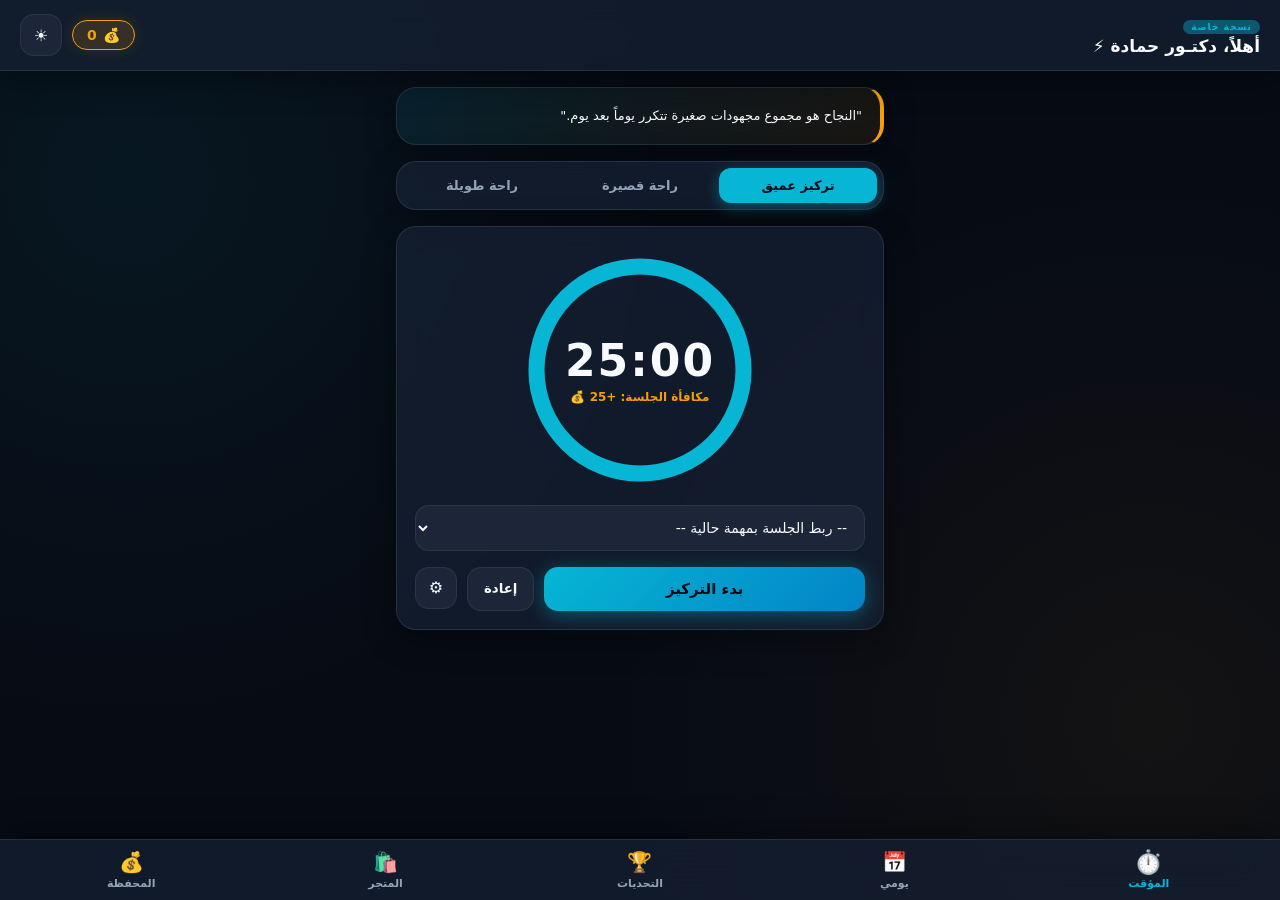
==== index.html @ 81eced26 "Add files via upload" ====
<!DOCTYPE html>
<html lang="ar" dir="rtl">
<head>
  <meta charset="UTF-8">
  <meta name="viewport" content="width=device-width, initial-scale=1.0, maximum-scale=1.0, user-scalable=no">
  <title>إنجاز حمادة - المحترف</title>
  <link rel="manifest" href="manifest.json">
  <link rel="apple-touch-icon" href="icon.png">
  <meta name="theme-color" content="#0b1120">
  <link rel="stylesheet" href="style.css">
</head>
<body>

  <!-- الشريط العلوي الاحترافي -->
  <header class="top-bar">
    <div class="user-greeting">
      <span class="badge">نسخة خاصة</span>
      <h1>أهلاً، دكتـور حمادة ⚡</h1>
    </div>
    <div class="header-actions">
      <div class="wallet-pill" onclick="switchTab('wallet')">
        <span>💰</span>
        <strong id="header-balance">0</strong>
      </div>
      <button id="theme-toggle" class="icon-btn" title="تغيير المظهر">☀️</button>
    </div>
  </header>

  <!-- المحتوى الرئيسي -->
  <main class="container">

    <!-- 1. قسم البومودورو الاحترافي -->
    <section id="tab-pomodoro" class="tab-content active">
      <div class="quote-card glass">
        <p id="daily-quote">"النجاح هو مجموع مجهودات صغيرة تتكرر يوماً بعد يوم."</p>
      </div>

      <div class="pomo-modes glass">
        <button class="mode-btn active" data-mode="focus">تركيز عميق</button>
        <button class="mode-btn" data-mode="short">راحة قصيرة</button>
        <button class="mode-btn" data-mode="long">راحة طويلة</button>
      </div>

      <div class="timer-box glass">
        <div class="timer-circle">
          <svg viewBox="0 0 100 100">
            <circle class="bg-ring" cx="50" cy="50" r="45"></circle>
            <circle id="progress-ring" class="progress-ring" cx="50" cy="50" r="45"></circle>
          </svg>
          <div class="timer-display">
            <span id="time-left">25:00</span>
            <small id="session-reward-label">مكافأة الجلسة: +25 💰</small>
          </div>
        </div>

        <div class="pomo-task-selector">
          <select id="active-task-select">
            <option value="">-- ربط الجلسة بمهمة حالية --</option>
          </select>
        </div>

        <div class="timer-controls">
          <button id="start-pause-btn" class="primary-btn pulse-glow">بدء التركيز</button>
          <button id="reset-timer-btn" class="secondary-btn">إعادة</button>
          <button id="settings-timer-btn" class="icon-btn">⚙️</button>
        </div>
      </div>

      <!-- إعدادات البومودورو -->
      <div id="pomo-settings-box" class="card glass hidden">
        <h3>تخصيص أوقات التركيز</h3>
        <div class="settings-grid">
          <label>تركيز (دقيقة): <input type="number" id="set-focus" value="25"></label>
          <label>راحة قصيرة: <input type="number" id="set-short" value="5"></label>
          <label>راحة طويلة: <input type="number" id="set-long" value="15"></label>
          <label>مكافأة الجلسة (💰): <input type="number" id="set-reward" value="25"></label>
        </div>
        <button id="save-pomo-settings" class="primary-btn full-width">حفظ التعديلات</button>
      </div>
    </section>

    <!-- 2. قسم المنظم اليومي والمهام -->
    <section id="tab-tasks" class="tab-content">
      <div class="date-navigator glass">
        <button id="prev-day" class="icon-btn">▶</button>
        <div class="current-date-box">
          <input type="date" id="selected-date">
          <span id="date-label">اليوم</span>
        </div>
        <button id="next-day" class="icon-btn">◀</button>
      </div>

      <div class="add-task-box glass">
        <h3>إضافة مهمة جديدة</h3>
        <input type="text" id="task-title" placeholder="ما الذي ستنجزه اليوم يا حمادة؟">
        <div class="task-meta-inputs">
          <input type="number" id="task-price" placeholder="القيمة (💰)" min="1" value="20">
          <input type="time" id="task-time" title="وقت التذكير">
          <button id="add-task-btn" class="primary-btn">إضافة +</button>
        </div>
        <button id="enable-notif-btn" class="text-btn">🔔 تفعيل تنبيهات الإشعارات</button>
      </div>

      <div id="tasks-list" class="items-list"></div>
    </section>

    <!-- 3. قسم التحديات -->
    <section id="tab-challenges" class="tab-content">
      <div class="stats-banner glass">
        <div>
          <span>ساعات التركيز الكلية</span>
          <strong id="total-hours-display">0.0 ساعة</strong>
        </div>
        <div class="divider-v"></div>
        <div>
          <span>المهام المنجزة</span>
          <strong id="total-tasks-display">0 مهمة</strong>
        </div>
      </div>

      <div class="section-header">
        <h2>تحديات الأبطال الكبرى</h2>
        <button id="toggle-add-challenge" class="secondary-btn">+ تحدي</button>
      </div>

      <div id="add-challenge-box" class="card glass hidden">
        <h3>ابتكار تحدي جديد</h3>
        <input type="text" id="chal-title" placeholder="اسم التحدي (مثلاً: 10 ساعات مذاكرة)">
        <div class="task-meta-inputs">
          <select id="chal-type">
            <option value="hours">ساعات تركيز</option>
            <option value="tasks">مهام منجزة</option>
          </select>
          <input type="number" id="chal-target" placeholder="الهدف المطلوب" min="1">
          <input type="number" id="chal-reward" placeholder="الجائزة 💰" value="500">
        </div>
        <button id="save-challenge-btn" class="primary-btn full-width">إطلاق التحدي</button>
      </div>

      <div id="challenges-list" class="items-list"></div>
    </section>

    <!-- 4. قسم المتجر المستقل (جديد كلياً) -->
    <section id="tab-store" class="tab-content">
      <div class="store-hero glass">
        <span class="store-icon">🛍️</span>
        <h2>متجر المكافآت الشخصية</h2>
        <p>استبدل أرباح إنجازاتك بمكافآت حقيقية تستحقها بعد تعبك!</p>
      </div>

      <div class="section-header">
        <h2>عناصر متجرك</h2>
        <button id="toggle-add-reward" class="secondary-btn">+ إضافة مكافأة</button>
      </div>

      <div id="add-reward-box" class="card glass hidden">
        <h3>إضافة مكافأة جديدة للمتجر</h3>
        <input type="text" id="reward-title" placeholder="اسم المكافأة (مثلاً: ساعة ألعاب / خروجة)">
        <div class="task-meta-inputs">
          <input type="number" id="reward-cost" placeholder="التكلفة بالنقود 💰" min="1" value="100">
          <button id="save-reward-btn" class="primary-btn">حفظ في المتجر</button>
        </div>
      </div>

      <div id="rewards-store-list" class="items-list"></div>
    </section>

    <!-- 5. قسم المحفظة والبيانات -->
    <section id="tab-wallet" class="tab-content">
      <div class="wallet-hero glass">
        <span>رصيد إنجازات حمادة الكلي</span>
        <h2 id="wallet-big-balance">0 💰</h2>
        <div class="wallet-stats-row">
          <div>مشتريات المتجر: <strong id="spent-balance">0 💰</strong></div>
        </div>
      </div>

      <div class="backup-section glass">
        <h3>🛡️ مركز أمان وتأمين البيانات</h3>
        <p>كل تقدمك محفوظ تلقائياً. قم بتصدير نسخة احتياطية لدراسة الأمان أو الانتقال لجهاز آخر:</p>
        <div class="backup-buttons">
          <button id="export-data-btn" class="secondary-btn">📥 تصدير نسخة احتياطية</button>
          <label class="secondary-btn file-label">
            📤 استعادة ملف
            <input type="file" id="import-data-input" accept=".json" hidden>
          </label>
        </div>
      </div>
    </section>

  </main>

  <!-- شريط التنقل السفلي المطور (5 أقسام) -->
  <nav class="bottom-nav">
    <button class="nav-item active" data-target="pomodoro">
      <span class="nav-icon">⏱️</span>
      <span>المؤقت</span>
    </button>
    <button class="nav-item" data-target="tasks">
      <span class="nav-icon">📅</span>
      <span>يومي</span>
    </button>
    <button class="nav-item" data-target="challenges">
      <span class="nav-icon">🏆</span>
      <span>التحديات</span>
    </button>
    <button class="nav-item" data-target="store">
      <span class="nav-icon">🛍️</span>
      <span>المتجر</span>
    </button>
    <button class="nav-item" data-target="wallet">
      <span class="nav-icon">💰</span>
      <span>المحفظة</span>
    </button>
  </nav>

  <!-- إشعار منبثق احترافي -->
  <div id="toast" class="toast"></div>

  <script src="app.js"></script>
  <script>
    if ('serviceWorker' in navigator) {
      navigator.getRegistrations().then(registrations => {
        for(let registration of registrations) { registration.update(); }
      });
      navigator.serviceWorker.register('./sw.js');
    }
  </script>
</body>
</html>
---- style.css ----
:root {
  --bg-main: #070b14;
  --bg-card: rgba(22, 32, 51, 0.75);
  --bg-input: rgba(30, 41, 59, 0.9);
  --text-main: #f8fafc;
  --text-muted: #94a3b8;
  --accent-cyan: #06b6d4;
  --accent-cyan-glow: rgba(6, 182, 212, 0.4);
  --accent-gold: #f59e0b;
  --accent-gold-bg: rgba(245, 158, 11, 0.15);
  --success: #10b981;
  --danger: #ef4444;
  --border-color: rgba(51, 65, 85, 0.6);
  --shadow-glow: 0 8px 32px rgba(0, 0, 0, 0.4);
}

body.light-mode {
  --bg-main: #e2e8f0;
  --bg-card: rgba(255, 255, 255, 0.85);
  --bg-input: rgba(241, 245, 249, 0.9);
  --text-main: #0f172a;
  --text-muted: #64748b;
  --border-color: rgba(203, 213, 225, 0.8);
  --shadow-glow: 0 8px 24px rgba(0, 0, 0, 0.08);
}

* {
  box-sizing: border-box;
  margin: 0;
  padding: 0;
  font-family: system-ui, -apple-system, 'Segoe UI', Tahoma, sans-serif;
  -webkit-tap-highlight-color: transparent;
}

body {
  background-color: var(--bg-main);
  background-image: 
    radial-gradient(circle at 10% 20%, rgba(6, 182, 212, 0.07) 0%, transparent 40%),
    radial-gradient(circle at 90% 80%, rgba(245, 158, 11, 0.05) 0%, transparent 40%);
  color: var(--text-main);
  padding-bottom: 95px;
  min-height: 100vh;
  transition: background 0.3s, color 0.3s;
}

/* الشريط العلوي */
.top-bar {
  display: flex;
  justify-content: space-between;
  align-items: center;
  padding: 14px 20px;
  background: var(--bg-card);
  backdrop-filter: blur(12px);
  border-bottom: 1px solid var(--border-color);
  position: sticky;
  top: 0;
  z-index: 100;
  box-shadow: var(--shadow-glow);
}

.user-greeting .badge {
  font-size: 9px;
  background: var(--accent-cyan-glow);
  color: var(--accent-cyan);
  padding: 2px 8px;
  border-radius: 20px;
  font-weight: 800;
  letter-spacing: 1px;
}

.user-greeting h1 {
  font-size: 17px;
  margin-top: 2px;
}

.header-actions {
  display: flex;
  align-items: center;
  gap: 10px;
}

.wallet-pill {
  background: var(--accent-gold-bg);
  border: 1px solid var(--accent-gold);
  color: var(--accent-gold);
  padding: 6px 14px;
  border-radius: 20px;
  font-size: 14px;
  display: flex;
  align-items: center;
  gap: 6px;
  cursor: pointer;
  box-shadow: 0 0 15px rgba(245, 158, 11, 0.15);
}

.container {
  max-width: 520px;
  margin: 0 auto;
  padding: 16px;
}

.tab-content {
  display: none;
  animation: fadeIn 0.35s cubic-bezier(0.16, 1, 0.3, 1);
}

.tab-content.active {
  display: block;
}

@keyframes fadeIn {
  from { opacity: 0; transform: translateY(10px); }
  to { opacity: 1; transform: translateY(0); }
}

.glass {
  background: var(--bg-card);
  backdrop-filter: blur(12px);
  -webkit-backdrop-filter: blur(12px);
  border: 1px solid var(--border-color);
  border-radius: 20px;
  padding: 18px;
  margin-bottom: 16px;
  box-shadow: var(--shadow-glow);
}

.card {
  background: var(--bg-card);
  border: 1px solid var(--border-color);
  border-radius: 18px;
  padding: 16px;
  margin-bottom: 16px;
}

.hidden {
  display: none !important;
}

/* الأزرار والمدخلات الفخمة */
button {
  cursor: pointer;
  border: none;
  border-radius: 14px;
  font-weight: bold;
  transition: transform 0.15s ease, opacity 0.2s;
}

button:active {
  transform: scale(0.95);
}

.primary-btn {
  background: linear-gradient(135deg, var(--accent-cyan), #0284c7);
  color: #070b14;
  padding: 13px 20px;
  font-size: 15px;
  box-shadow: 0 4px 20px var(--accent-cyan-glow);
}

.pulse-glow {
  animation: pulseGlow 2.5s infinite;
}

@keyframes pulseGlow {
  0% { box-shadow: 0 0 0 0 var(--accent-cyan-glow); }
  70% { box-shadow: 0 0 0 12px rgba(6, 182, 212, 0); }
  100% { box-shadow: 0 0 0 0 rgba(6, 182, 212, 0); }
}

.secondary-btn {
  background: var(--bg-input);
  color: var(--text-main);
  padding: 11px 16px;
  border: 1px solid var(--border-color);
}

.icon-btn {
  background: var(--bg-input);
  color: var(--text-main);
  width: 42px;
  height: 42px;
  display: flex;
  align-items: center;
  justify-content: center;
  font-size: 16px;
  border: 1px solid var(--border-color);
  border-radius: 14px;
}

.text-btn {
  background: transparent;
  color: var(--accent-cyan);
  font-size: 13px;
  margin-top: 10px;
  text-align: right;
  width: 100%;
}

.full-width {
  width: 100%;
  margin-top: 12px;
}

input, select {
  width: 100%;
  background: var(--bg-input);
  border: 1px solid var(--border-color);
  color: var(--text-main);
  padding: 13px;
  border-radius: 14px;
  font-size: 14px;
  outline: none;
  transition: border-color 0.2s;
}

input:focus, select:focus {
  border-color: var(--accent-cyan);
  box-shadow: 0 0 10px var(--accent-cyan-glow);
}

/* قسم البومودورو */
.quote-card {
  background: linear-gradient(135deg, rgba(6, 182, 212, 0.1), rgba(245, 158, 11, 0.08));
  border-right: 4px solid var(--accent-gold);
  font-size: 13px;
  line-height: 1.5;
}

.pomo-modes {
  display: flex;
  padding: 6px;
}

.mode-btn {
  flex: 1;
  background: transparent;
  color: var(--text-muted);
  padding: 10px;
  border-radius: 12px;
  font-size: 13px;
}

.mode-btn.active {
  background: var(--accent-cyan);
  color: #070b14;
  box-shadow: 0 4px 15px var(--accent-cyan-glow);
}

.timer-box {
  text-align: center;
}

.timer-circle {
  position: relative;
  width: 230px;
  height: 230px;
  margin: 10px auto 20px;
}

.timer-circle svg {
  width: 100%;
  height: 100%;
  transform: rotate(-90deg);
}

.bg-ring {
  fill: none;
  stroke: var(--bg-input);
  stroke-width: 6;
}

.progress-ring {
  fill: none;
  stroke: var(--accent-cyan);
  stroke-width: 7;
  stroke-linecap: round;
  stroke-dasharray: 283;
  stroke-dashoffset: 0;
  transition: stroke-dashoffset 0.5s linear;
}

.timer-display {
  position: absolute;
  inset: 0;
  display: flex;
  flex-direction: column;
  align-items: center;
  justify-content: center;
}

#time-left {
  font-size: 44px;
  font-weight: 800;
  letter-spacing: 2px;
}

#session-reward-label {
  color: var(--accent-gold);
  font-size: 12px;
  margin-top: 4px;
  font-weight: bold;
}

.pomo-task-selector {
  margin-bottom: 16px;
}

.timer-controls {
  display: flex;
  justify-content: center;
  gap: 10px;
}

.timer-controls .primary-btn {
  flex: 1;
}

.settings-grid {
  display: grid;
  grid-template-columns: 1fr 1fr;
  gap: 12px;
  margin-top: 10px;
}

.settings-grid label {
  font-size: 12px;
  color: var(--text-muted);
  display: flex;
  flex-direction: column;
  gap: 4px;
}

/* قسم المهام */
.date-navigator {
  display: flex;
  justify-content: space-between;
  align-items: center;
}

.current-date-box {
  text-align: center;
}

.current-date-box input {
  background: transparent;
  border: none;
  font-weight: bold;
  font-size: 15px;
  text-align: center;
  padding: 2px;
}

.current-date-box span {
  font-size: 11px;
  color: var(--accent-cyan);
}

.add-task-box h3, .card h3 {
  font-size: 15px;
  margin-bottom: 12px;
}

.task-meta-inputs {
  display: flex;
  gap: 8px;
  margin-top: 10px;
}

.items-list {
  display: flex;
  flex-direction: column;
  gap: 12px;
}

.task-item {
  background: var(--bg-card);
  border: 1px solid var(--border-color);
  padding: 15px;
  border-radius: 16px;
  display: flex;
  align-items: center;
  justify-content: space-between;
  gap: 10px;
  backdrop-filter: blur(10px);
}

.task-item.completed {
  opacity: 0.6;
  border-color: var(--success);
}

.task-item.completed .task-name {
  text-decoration: line-through;
}

.task-left {
  display: flex;
  align-items: center;
  gap: 12px;
  flex: 1;
}

.check-circle {
  width: 28px;
  height: 28px;
  border-radius: 50%;
  border: 2px solid var(--accent-cyan);
  display: flex;
  align-items: center;
  justify-content: center;
  cursor: pointer;
  flex-shrink: 0;
  transition: all 0.2s;
}

.task-item.completed .check-circle {
  background: var(--success);
  border-color: var(--success);
  color: #fff;
}

.task-info small {
  display: block;
  color: var(--text-muted);
  font-size: 11px;
  margin-top: 3px;
}

.price-tag {
  background: var(--accent-gold-bg);
  color: var(--accent-gold);
  padding: 5px 12px;
  border-radius: 10px;
  font-weight: bold;
  font-size: 13px;
  border: 1px solid rgba(245, 158, 11, 0.3);
}

.delete-btn {
  background: transparent;
  color: var(--danger);
  font-size: 16px;
  padding: 6px;
}

/* قسم التحديات */
.stats-banner {
  display: flex;
  justify-content: space-around;
  align-items: center;
  text-align: center;
}

.stats-banner span {
  display: block;
  font-size: 11px;
  color: var(--text-muted);
}

.stats-banner strong {
  font-size: 19px;
  color: var(--accent-cyan);
}

.divider-v {
  width: 1px;
  height: 35px;
  background: var(--border-color);
}

.section-header {
  display: flex;
  justify-content: space-between;
  align-items: center;
  margin-bottom: 12px;
}

.section-header h2 {
  font-size: 16px;
}

.challenge-card {
  background: var(--bg-card);
  border: 1px solid var(--border-color);
  border-radius: 18px;
  padding: 16px;
  backdrop-filter: blur(10px);
}

.chal-top {
  display: flex;
  justify-content: space-between;
  align-items: center;
  margin-bottom: 8px;
}

.progress-bar-bg {
  width: 100%;
  height: 10px;
  background: var(--bg-input);
  border-radius: 10px;
  overflow: hidden;
  margin: 10px 0;
}

.progress-bar-fill {
  height: 100%;
  background: linear-gradient(90deg, var(--accent-cyan), var(--accent-gold));
  border-radius: 10px;
  transition: width 0.5s ease;
}

.chal-footer {
  display: flex;
  justify-content: space-between;
  align-items: center;
  font-size: 12px;
  color: var(--text-muted);
}

/* قسم المتجر المستقل (جديد) */
.store-hero {
  text-align: center;
  background: linear-gradient(135deg, rgba(245, 158, 11, 0.12), rgba(6, 182, 212, 0.08));
  border: 1px solid var(--accent-gold);
}

.store-icon {
  font-size: 38px;
  display: inline-block;
  margin-bottom: 8px;
}

.store-hero h2 {
  font-size: 22px;
  color: var(--accent-gold);
  margin-bottom: 6px;
}

.store-hero p {
  font-size: 13px;
  color: var(--text-muted);
}

.reward-item {
  background: var(--bg-card);
  border: 1px solid var(--border-color);
  padding: 16px;
  border-radius: 18px;
  display: flex;
  justify-content: space-between;
  align-items: center;
  backdrop-filter: blur(10px);
}

.buy-btn {
  background: linear-gradient(135deg, var(--accent-gold), #d97706);
  color: #070b14;
  padding: 9px 16px;
  border-radius: 12px;
  font-weight: bold;
  box-shadow: 0 4px 15px rgba(245, 158, 11, 0.3);
}

/* قسم المحفظة */
.wallet-hero {
  text-align: center;
  background: linear-gradient(135deg, #162033, #0f172a);
  border: 1px solid var(--accent-gold);
  padding: 24px;
}

.wallet-hero span {
  font-size: 13px;
  color: var(--text-muted);
}

.wallet-hero h2 {
  font-size: 40px;
  color: var(--accent-gold);
  margin: 10px 0;
  text-shadow: 0 0 20px rgba(245, 158, 11, 0.3);
}

.wallet-stats-row {
  font-size: 13px;
  color: var(--text-muted);
  margin-top: 8px;
}

.backup-section h3 {
  font-size: 15px;
  margin-bottom: 6px;
}

.backup-section p {
  font-size: 12px;
  color: var(--text-muted);
  margin-bottom: 14px;
  line-height: 1.5;
}

.backup-buttons {
  display: flex;
  gap: 10px;
}

.backup-buttons > * {
  flex: 1;
  text-align: center;
  font-size: 13px;
}

.file-label {
  display: inline-block;
  cursor: pointer;
  padding-top: 12px;
}

/* شريط التنقل السفلي المطور (5 أقسام) */
.bottom-nav {
  position: fixed;
  bottom: 0;
  left: 0;
  right: 0;
  background: var(--bg-card);
  backdrop-filter: blur(16px);
  -webkit-backdrop-filter: blur(16px);
  border-top: 1px solid var(--border-color);
  display: flex;
  justify-content: space-around;
  padding: 10px 4px;
  z-index: 100;
  box-shadow: 0 -10px 30px rgba(0,0,0,0.3);
}

.nav-item {
  background: transparent;
  color: var(--text-muted);
  display: flex;
  flex-direction: column;
  align-items: center;
  font-size: 11px;
  gap: 3px;
  flex: 1;
}

.nav-item .nav-icon {
  font-size: 20px;
  transition: transform 0.2s;
}

.nav-item.active {
  color: var(--accent-cyan);
}

.nav-item.active .nav-icon {
  transform: scale(1.15);
}

/* التوست المنبثق */
.toast {
  position: fixed;
  top: 80px;
  left: 50%;
  transform: translateX(-50%) translateY(-20px);
  background: var(--accent-gold);
  color: #070b14;
  padding: 11px 22px;
  border-radius: 30px;
  font-weight: bold;
  font-size: 14px;
  opacity: 0;
  pointer-events: none;
  transition: all 0.35s cubic-bezier(0.16, 1, 0.3, 1);
  z-index: 200;
  box-shadow: 0 8px 25px rgba(0,0,0,0.5);
}

.toast.show {
  opacity: 1;
  transform: translateX(-50%) translateY(0);
}
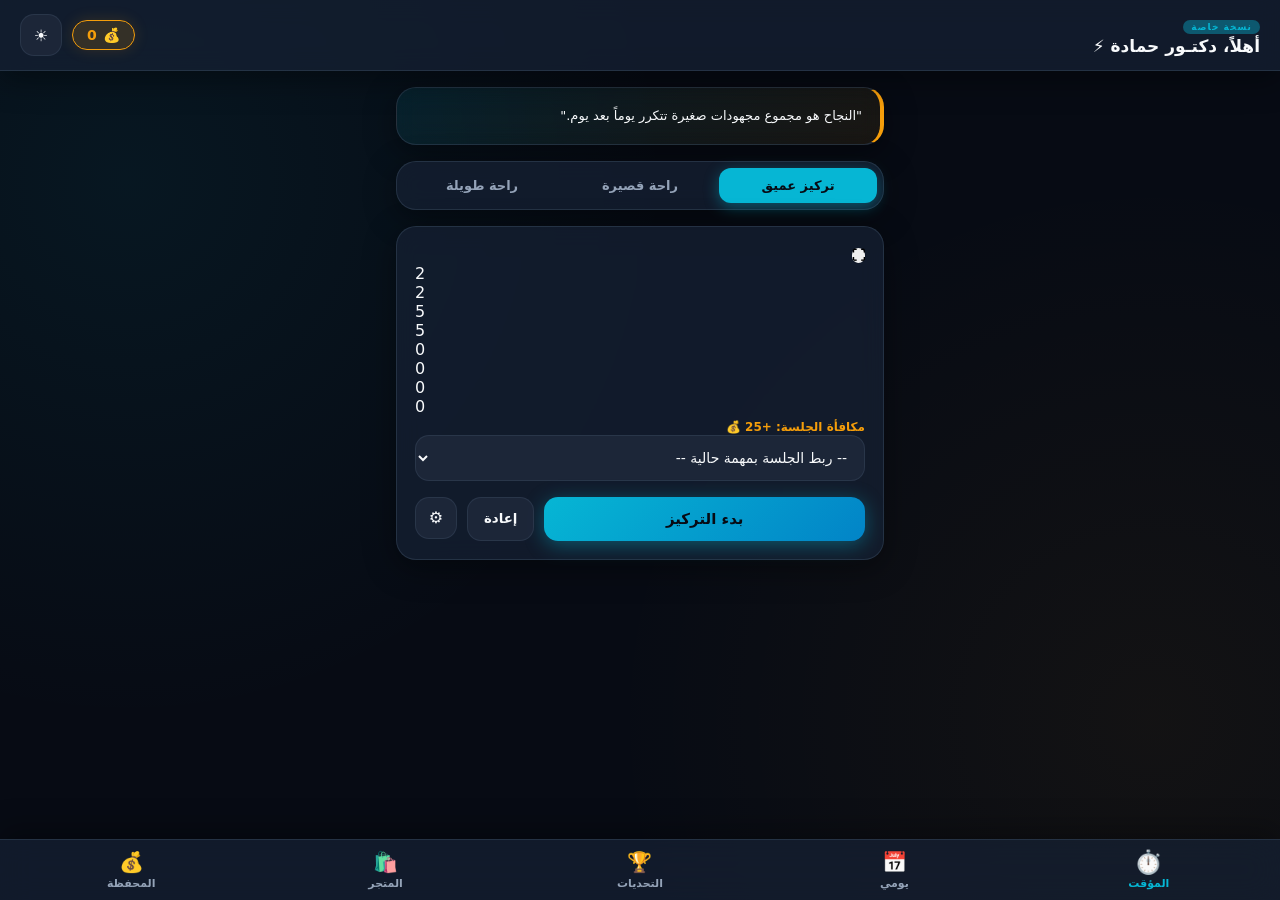
==== commit 7dba3bb6: "Update index.html" ====
--- a/index.html
+++ b/index.html
@@ -29,7 +29,7 @@
   <!-- المحتوى الرئيسي -->
   <main class="container">
 
-    <!-- 1. قسم البومودورو الاحترافي -->
+    <!-- 1. قسم البومودورو بتصميم Flip Clock -->
     <section id="tab-pomodoro" class="tab-content active">
       <div class="quote-card glass">
         <p id="daily-quote">"النجاح هو مجموع مجهودات صغيرة تتكرر يوماً بعد يوم."</p>
@@ -41,17 +41,37 @@
         <button class="mode-btn" data-mode="long">راحة طويلة</button>
       </div>
 
-      <div class="timer-box glass">
-        <div class="timer-circle">
-          <svg viewBox="0 0 100 100">
-            <circle class="bg-ring" cx="50" cy="50" r="45"></circle>
-            <circle id="progress-ring" class="progress-ring" cx="50" cy="50" r="45"></circle>
-          </svg>
-          <div class="timer-display">
-            <span id="time-left">25:00</span>
-            <small id="session-reward-label">مكافأة الجلسة: +25 💰</small>
+      <!-- حاوية الساعة القلّابة -->
+      <div id="flip-clock-wrapper" class="flip-wrapper glass">
+        <button id="fullscreen-pomo-btn" class="fullscreen-toggle" title="وضع ملء الشاشة">⛶</button>
+        
+        <div class="flip-clock" dir="ltr">
+          <!-- الدقائق -->
+          <div class="flip-group">
+            <div class="flip-card" id="min-tens">
+              <div class="top"><span>2</span></div>
+              <div class="bottom"><span>2</span></div>
+            </div>
+            <div class="flip-card" id="min-ones">
+              <div class="top"><span>5</span></div>
+              <div class="bottom"><span>5</span></div>
+            </div>
           </div>
-        </div>
+
+          <!-- الثواني -->
+          <div class="flip-group">
+            <div class="flip-card" id="sec-tens">
+              <div class="top"><span>0</span></div>
+              <div class="bottom"><span>0</span></div>
+            </div>
+            <div class="flip-card" id="sec-ones">
+              <div class="top"><span>0</span></div>
+              <div class="bottom"><span>0</span></div>
+            </div>
+          </div>
+        </div>
+
+        <small id="session-reward-label" class="reward-subtitle">مكافأة الجلسة: +25 💰</small>
 
         <div class="pomo-task-selector">
           <select id="active-task-select">
@@ -78,7 +98,6 @@
         <button id="save-pomo-settings" class="primary-btn full-width">حفظ التعديلات</button>
       </div>
     </section>
-
     <!-- 2. قسم المنظم اليومي والمهام -->
     <section id="tab-tasks" class="tab-content">
       <div class="date-navigator glass">
@@ -227,4 +246,4 @@
     }
   </script>
 </body>
-</html>+</html>
